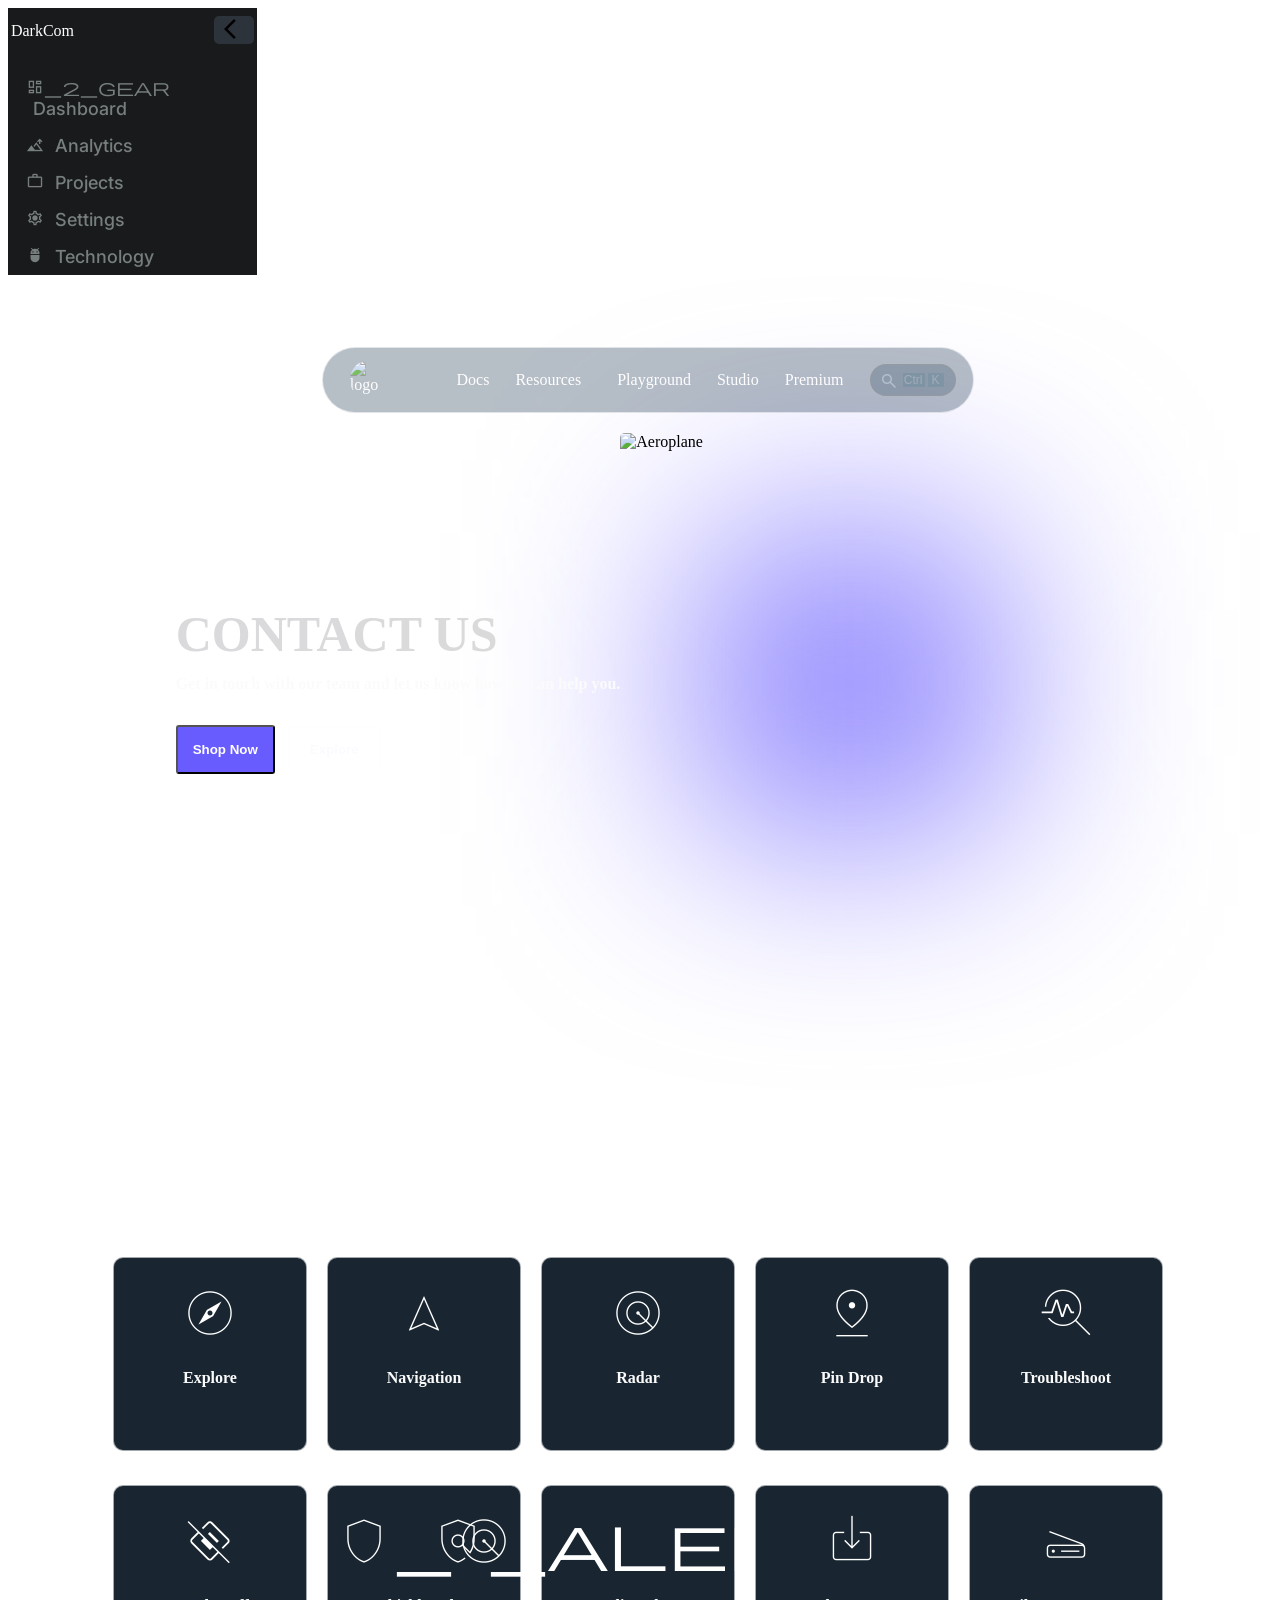
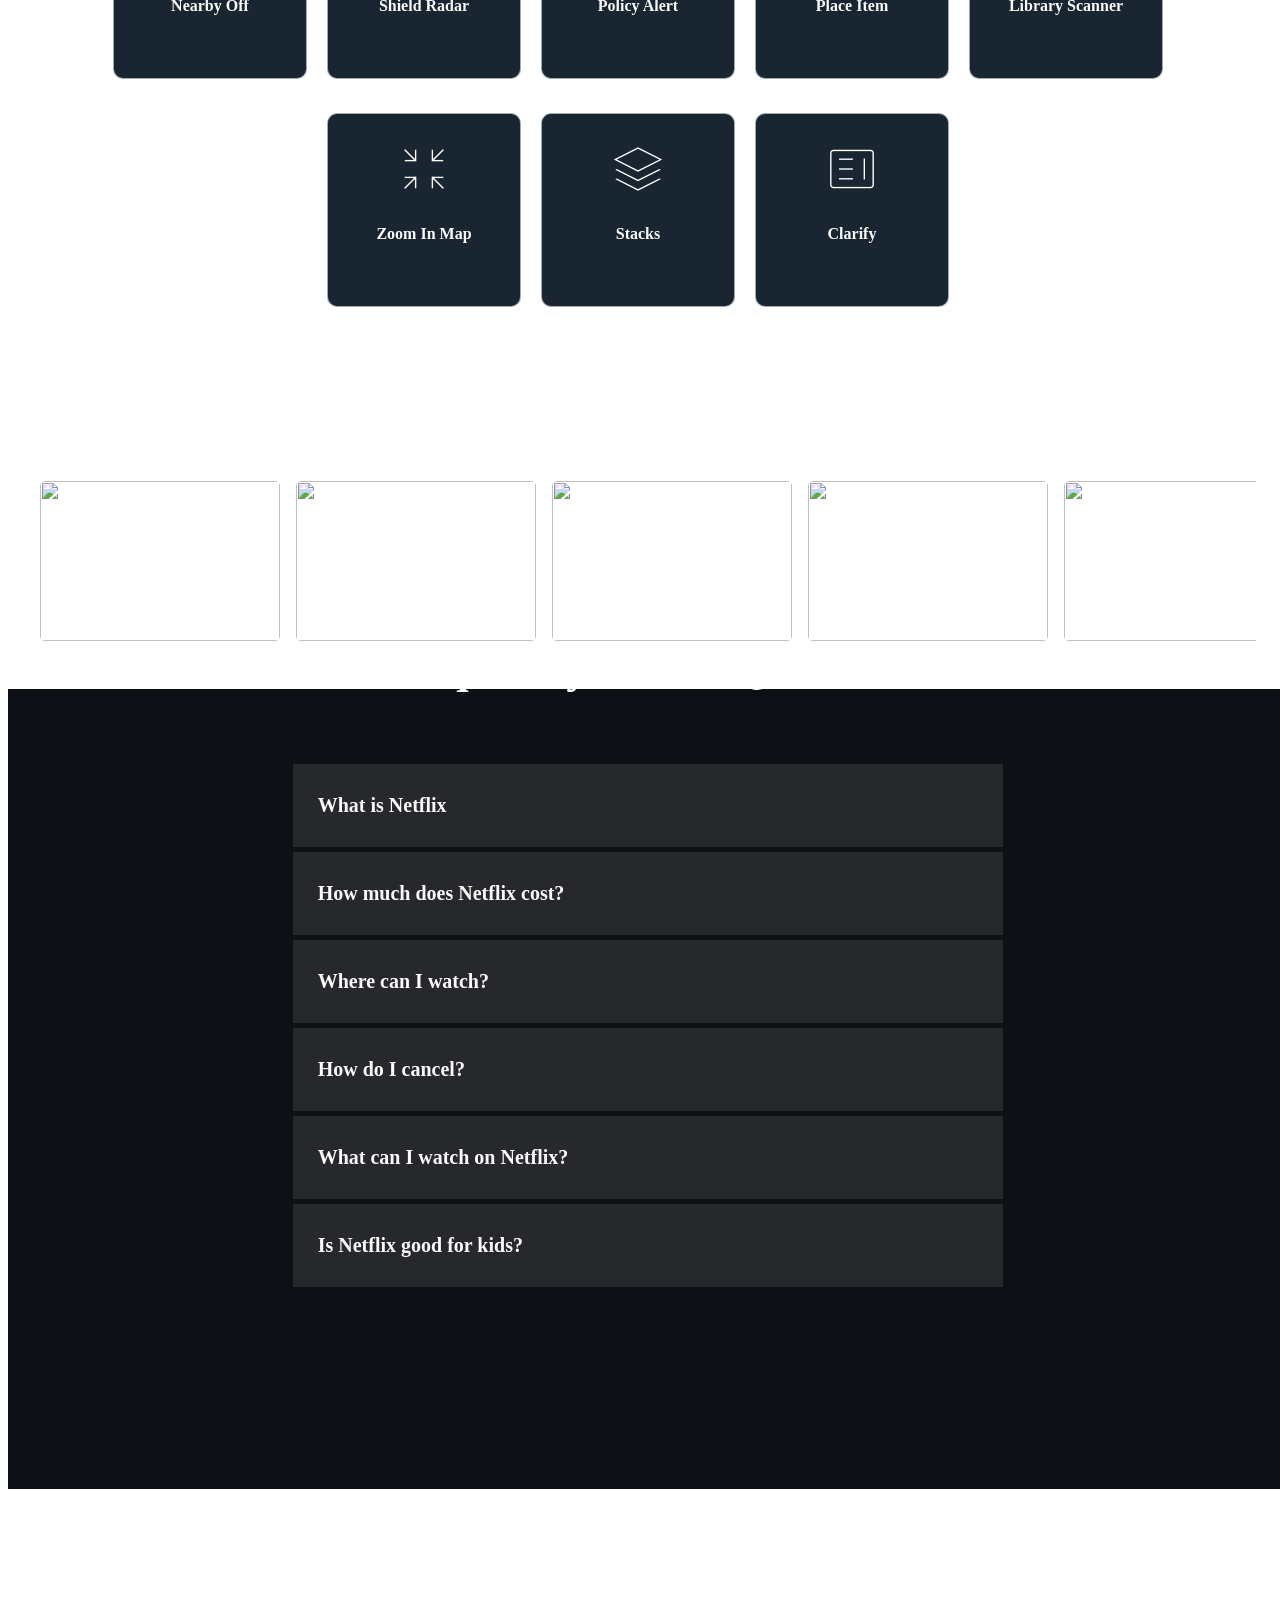
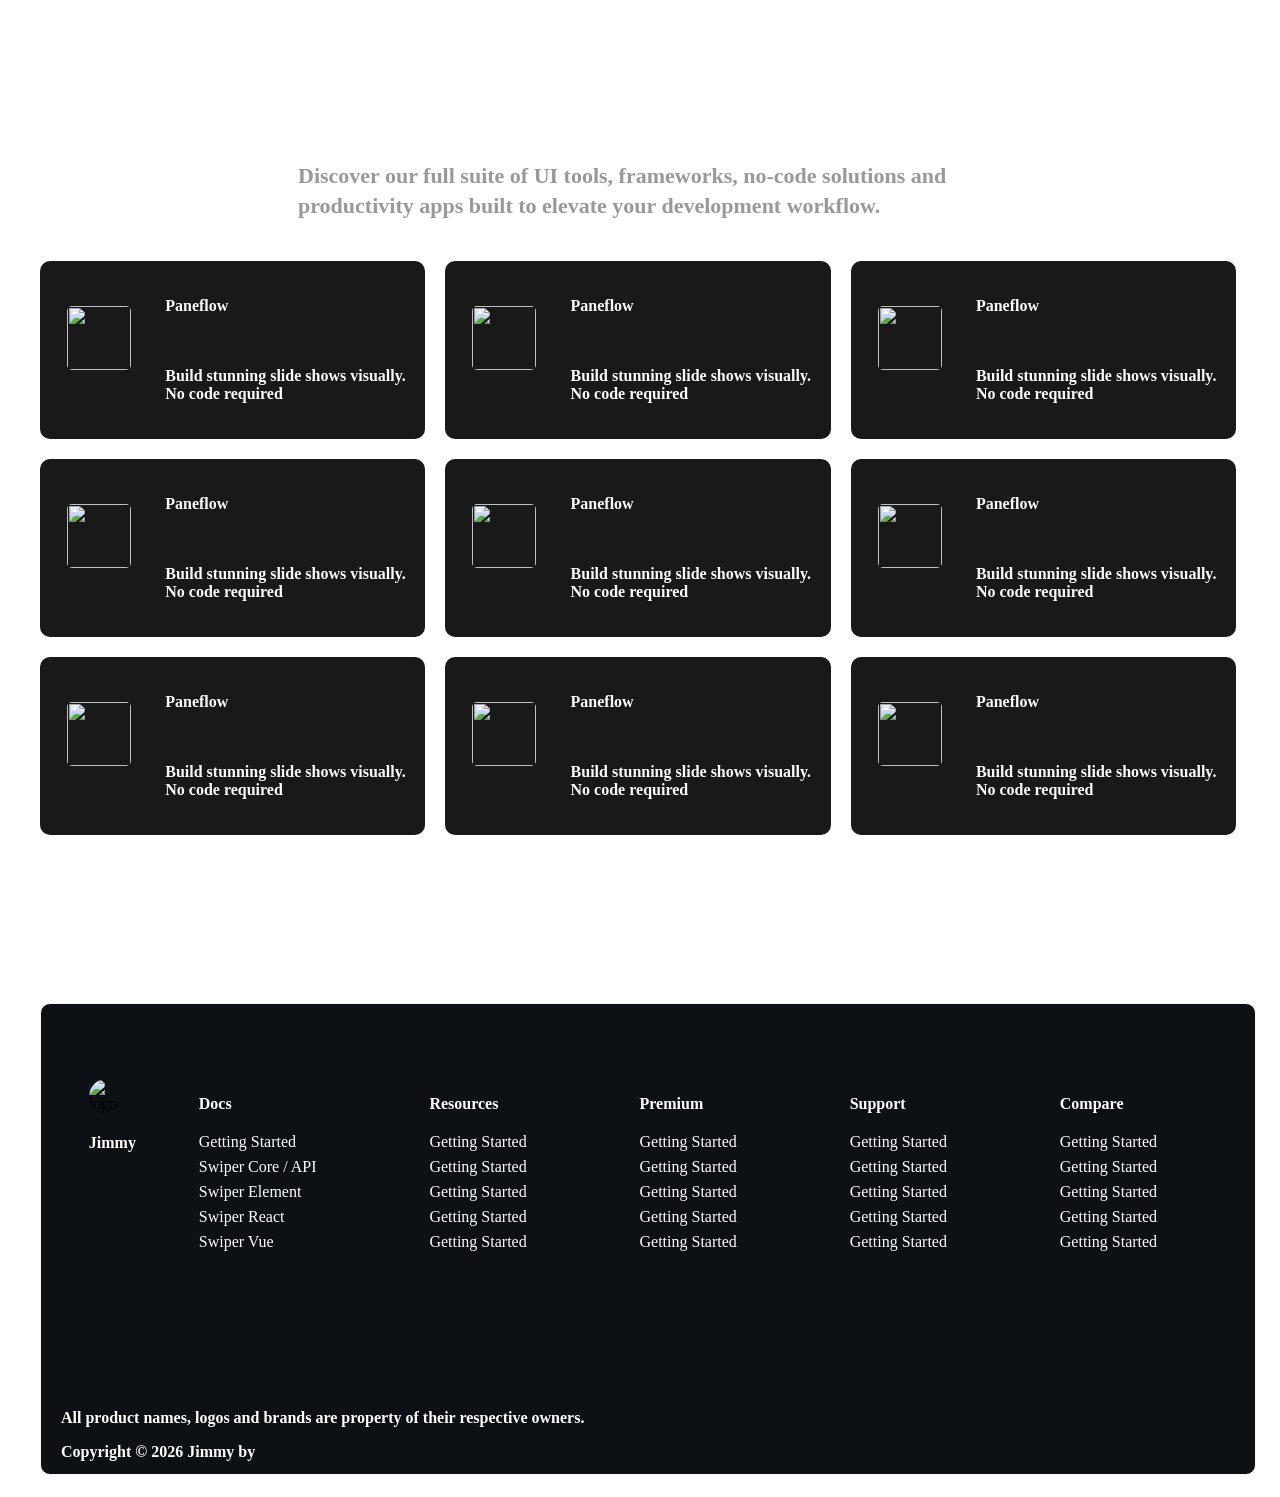
==== Pages/contact.html @ 042f2ee0 "Update contact.html" ====
<!doctype html>
<html lang="en">
  <head>
    <meta charset="UTF-8" />
    <meta name="viewport" content="width=device-width, initial-scale=1.0" />
  <title>SWIPER CONTACT PRACTICE</title>
  <link rel="stylesheet" href="../Assets/CSS/reset.css">
  <link rel="stylesheet" href="../Assets/CSS/style.css">
  <link rel="stylesheet" href="../Assets/CSS/variables.css">
  <link rel="stylesheet" href="css/swiper-bundle.min.css">
  <script src="../Assets/JS/main.js" defer></script>

<link rel="preconnect" href="https://fonts.googleapis.com">
<link rel="preconnect" href="https://fonts.gstatic.com" crossorigin>
<link href="https://fonts.googleapis.com/css2?family=Inter:ital,opsz,wght@0,14..32,100..900;1,14..32,100..900&family=Poppins:ital,wght@0,100;0,200;0,300;0,400;0,500;0,600;0,700;0,800;0,900;1,100;1,200;1,300;1,400;1,500;1,600;1,700;1,800;1,900&family=Raleway:ital,wght@0,100..900;1,100..900&family=Roboto:ital,wght@0,100..900;1,100..900&display=swap" rel="stylesheet">

<link href="https://fonts.googleapis.com/css2?family=Material+Icons"
      rel="stylesheet">
      <link href="https://fonts.googleapis.com/css2?family=Material+Symbols+Outlined"
      rel="stylesheet">

  </head>
  <body>
<div class="app">

<aside class="sidebar">

  <header>
<span class="logo">DarkCom</span>

<button class="navy">
<span class="material-symbols-outlined">
arrow_back_ios
</span>

</button>

  </header>


<ul class="sidelinks">


<li data-panel="dashboard" class="sidelink"><a href="#">
  <span title="Dashboard" id="icony" class="material-symbols-outlined">
dashboard_2_gear
</span>
<span class="label">Dashboard</span>

</a></li>
<li data-panel="analytics" class="sidelink"><a href="#">
<span title="Analytics"  id="icony" class="material-symbols-outlined">
altitude
</span>
<span class="label">Analytics</span>

</a></li>
<li data-panel="projects" class="sidelink"><a href="#">
 <span title="Projects"  id="icony" class="material-symbols-outlined">
work
</span>
<span class="label">Projects</span>

</a></li>
<li data-panel="settings" class="sidelink"><a href="#">
<span title="Settings"  id="icony" class="material-symbols-outlined">
settings
</span>
<span class="label">Settings</span>

</a></li>
<li data-panel="technology" class="sidelink"><a href="#">
 <span title="Technology"  id="icony" class="material-symbols-outlined">
adb
</span>
<span class="label">Technology</span>

</a></li>


</ul>


<aside class="sidebar2">

        <div id="sidebar-content">

        </div>

    </aside>


</aside>



<div class="nav-conty">

<!--Nav Menu-->

<nav class="navbar">

<div class="logo" title="home">
  <a href="#"> <img class="logos" src="../Assets/Images/channel1.webp" alt="logo"></a>
 
</div>

<div hidden class="ham">
<span class="fes"></span>
<span class="sec"></span>
<span class="ted"></span>

</div>


<ul class="navlinks">
<li class="navlink active" title="Docs"><a href="../index.html">Docs</a></li>
<span class="conty">
  
</span>
<li class="navlink con" title="Resources"><a href="../Pages/about.html">Resources
<span class="g-icon"><ion-icon name="chevron-down-outline"></ion-icon></span>

</a></li>
<li class="navlink" title="Playground"><a href="../Pages/contact.html">Playground</a></li>
<li class="navlink" title="Studio"><a href="../Pages/services.html">Studio</a></li>
<li class="navlink jack"title="Premium"><a href="../Pages/about.html">Premium</a>
<ul class="droplinks">
  <li class="droplink" title="Capcom">
    <img class="dropimg" src="../Assets/Icons/uiinitiative.svg" alt="Capcom" title="Capcom">
    Capcom
  </li>
  <li class="droplink" title="Darkcom" >
     <img class="dropimg" src="../Assets/Icons/konsta.svg" alt="Darkcom" title="Darkcom">
    Darkcom</li>
  <li class="droplink" title="Se-game" >
     <img class="dropimg" src="../Assets/Icons/paneflow.svg" alt="Se-game" title="Se-game">
    Se-game</li>
</ul>

</li>

</ul>


<button title="Search" class="search-btn">
  <span id="search-icon" class="material-symbols-outlined">
search
</span>
<span class="keys">
<span class="ctrl">Ctrl</span>
<span class="k">K</span>
</span>

</button>
</nav>

<div class="s-head">
  <span class="material-symbols-outlined">
search
</span>
  <span class="material-symbols-outlined">
missing_controller
</span>
<input class="search-input" type="search" placeholder="Search Docs..."> 


</div>




<!--Hero Section-->
<section class="hero">
<header>

<div class="left">
<h1 class="tag-line1">CONTACT US</h1>
<p class="tag-line2">Get in touch with our team and let us know how we can help you.</p>

<div class="btns">
  <button class="btn">Shop Now</button>
  <button class="btn outlined">Explore</button>
</div>

</div>

<div class="right">
  <img src="../Assets/Images/img/Plane1-removebg-preview.png" alt="Aeroplane" title="Aeroplane" class="autoRotat">
  <div class="bg-color"></div>
</div>
</header>
<div class="time"></div>
</section>






  


<div class="kards2">

<h2 class="kardp">
Powered With Top Notch Features
</h2>

  <div class="box-wrap1a">

    <div class="boxx">
      <div class="box-tag">
  
 
    
 <div class="xboxwrap">
          <div class="iconwrap">
            <span id="iconme" class="material-symbols-outlined">
explore
</span>
          <p>Explore</p>
          </div>

      </div>
        </div>
      </div>



    <div class="boxx">
      <div class="box-tag">
          
 <div class="xboxwrap">
          <div class="iconwrap">
          <span id="iconme" class="material-symbols-outlined">
navigation
</span>
          <p>Navigation</p>
          </div>

      </div>
        </div>
      </div>
    <div class="boxx">
      <div class="box-tag">
           
  <div class="xboxwrap">
          <div class="iconwrap">
            <span id="iconme" class="material-symbols-outlined">
radar
</span>
          <p>Radar</p>
          </div>

      </div>
        </div>
      </div>



<div class="boxx"> <div class="box-tag">
             
  <div class="xboxwrap">
          <div class="iconwrap">
           <span id="iconme" class="material-symbols-outlined">
pin_drop
</span>
          <p>Pin Drop</p>
          </div>

      </div>
        </div></div>




<div class="boxx">

 <div class="box-tag">
            
 <div class="xboxwrap">
          <div class="iconwrap">
            <span id="iconme" class="material-symbols-outlined">
troubleshoot
</span>
          <p>Troubleshoot</p>
          </div>

      </div>
        </div>

</div>




    </div>

  <div class="box-wrap2a">

<div class="boxx">
 <div class="box-tag">
            
  <div class="xboxwrap">
          <div class="iconwrap">
            <span id="iconme" class="material-symbols-outlined">
nearby_off
</span>
          <p>Nearby Off</p>
          </div>

      </div>
        </div>

</div>
<div class="boxx">
 <div class="box-tag">
          
  <div class="xboxwrap">
          <div class="iconwrap">
           <span id="iconme" class="material-symbols-outlined">
shield_radar
</span>
          <p>Shield Radar</p>
          </div>

      </div>
        </div>

</div>
<div class="boxx">
 <div class="box-tag">
         
  <div class="xboxwrap">
          <div class="iconwrap">
            <span id="iconme" class="material-symbols-outlined">
policy_alert
</span>
          <p>Policy Alert</p>
          </div>

      </div>
        </div>

</div>



<div class="boxx">
 <div class="box-tag">
            
  <div class="xboxwrap">
          <div class="iconwrap">
         <span id="iconme" class="material-symbols-outlined">
place_item
</span>
          <p>Place Item</p>
          </div>

      </div>
        </div>

</div>




<div class="boxx">

 <div class="box-tag">
             
 <div class="xboxwrap">
          <div class="iconwrap">
           <span  id="iconme" class="material-symbols-outlined">
scanner
</span>
          <p>Library Scanner</p>
          </div>

      </div>
        </div>

</div>
  </div>

  <div class="box-wrap3a">

<div class="boxx">
 <div class="box-tag">
            
  <div class="xboxwrap">
          <div class="iconwrap">
           <span  id="iconme" class="material-symbols-outlined">
zoom_in_map
</span>
          <p>Zoom In Map</p>
          </div>

      </div>
        </div>

</div>

<div class="boxx">

 <div class="box-tag">
           
  <div class="xboxwrap">
          <div class="iconwrap">
          <span id="iconme" class="material-symbols-outlined">
stacks
</span>
          <p>Stacks</p>
          </div>

      </div>
        </div>

</div>



<div class="boxx">

 <div class="box-tag">
           
  <div class="xboxwrap">
          <div class="iconwrap">
           <span id="iconme" class="material-symbols-outlined">
clarify
</span>
          <p>Clarify</p>
          </div>

      </div>
        </div>


</div>
  </div>



  </div>



<!-- Carousel cards -->

<section class="ccc">
<div class="carousel-cards">

<div class="card"><img class="card-img" style=" border-radius: 5px;" src="../Assets/Images/img/WhatsApp Image 2025-05-24 at 10.26.03(1).jpeg" alt=""></div>
<div class="card"><img class="card-img" src="../Assets/Images/img/WhatsApp Image 2025-05-24 at 10.26.03(3).jpeg" alt=""></div>
<div class="card"><img class="card-img" src="../Assets/Images/img/WhatsApp Image 2025-05-24 at 10.26.03(4).jpeg" alt=""></div>
<div class="card"><img class="card-img" src="../Assets/Images/img/WhatsApp Image 2025-05-24 at 10.26.03.jpeg" alt=""></div>
<div class="card"><img class="card-img" src="../Assets/Images/img/WhatsApp Image 2025-05-24 at 10.27.23.jpeg" alt=""></div>
<div class="card"><img class="card-img" src="../Assets/Images/img/WhatsApp Image 2025-05-29 at 05.22.49_b879dd08.jpg" alt=""></div>
<div class="card"><img class="card-img" src="../Assets/Images/img/WhatsApp Image 2025-05-29 at 05.22.52_9913e143.jpg" alt=""></div>
<div class="card"><img class="card-img" src="../Assets/Images/img/WhatsApp Image 2025-05-29 at 05.22.50_098abbe1.jpg" alt=""></div>
<div class="card"><img class="card-img" src="../Assets/Images/img/WhatsApp Image 2025-05-29 at 05.22.51_66e9c7bd.jpg" alt=""></div>
<div class="card"><img class="card-img" src="../Assets/Images/img/WhatsApp Image 2025-05-24 at 10.27.23.jpeg" alt=""></div>
<div class="card"><img class="card-img" class="card-img" src="../Assets/Images/img/WhatsApp Image 2025-05-29 at 05.22.51_66e9c7bd.jpg" alt=""></div>
<div class="card"><img class="card-img" src="../Assets/Images/img/WhatsApp Image 2025-05-24 at 10.26.03(3).jpeg" alt=""></div>
<div class="card"><img class="card-img" src="../Assets/Images/img/WhatsApp Image 2025-05-24 at 10.27.23.jpeg" alt=""></div>
<!-- Duplicate the items -->
<div class="card"><img class="card-img" style=" border-radius: 5px;" src="../Assets/Images/img/WhatsApp Image 2025-05-24 at 10.26.03(1).jpeg" alt=""></div>
<div class="card"><img class="card-img" src="../Assets/Images/img/WhatsApp Image 2025-05-24 at 10.26.03(3).jpeg" alt=""></div>
<div class="card"><img class="card-img" src="../Assets/Images/img/WhatsApp Image 2025-05-24 at 10.26.03(4).jpeg" alt=""></div>
<div class="card"><img class="card-img" src="../Assets/Images/img/WhatsApp Image 2025-05-24 at 10.26.03.jpeg" alt=""></div>
<div class="card"><img class="card-img" src="../Assets/Images/img/WhatsApp Image 2025-05-24 at 10.27.23.jpeg" alt=""></div>
<div class="card"><img class="card-img" src="../Assets/Images/img/WhatsApp Image 2025-05-29 at 05.22.49_b879dd08.jpg" alt=""></div>
<div class="card"><img class="card-img" src="../Assets/Images/img/WhatsApp Image 2025-05-29 at 05.22.52_9913e143.jpg" alt=""></div>
<div class="card"><img class="card-img" src="../Assets/Images/img/WhatsApp Image 2025-05-29 at 05.22.50_098abbe1.jpg" alt=""></div>
<div class="card"><img class="card-img" src="../Assets/Images/img/WhatsApp Image 2025-05-29 at 05.22.51_66e9c7bd.jpg" alt=""></div>
<div class="card"><img class="card-img" src="../Assets/Images/img/WhatsApp Image 2025-05-24 at 10.27.23.jpeg" alt=""></div>
<div class="card"><img class="card-img" class="card-img" src="../Assets/Images/img/WhatsApp Image 2025-05-29 at 05.22.51_66e9c7bd.jpg" alt=""></div>
<div class="card"><img class="card-img" src="../Assets/Images/img/WhatsApp Image 2025-05-24 at 10.26.03(3).jpeg" alt=""></div>
<div class="card"><img class="card-img" src="../Assets/Images/img/WhatsApp Image 2025-05-24 at 10.27.23.jpeg" alt=""></div>


</div>


</section>




<!-- FAQs --> 

<section class="faq-conty">

  <h3 class="heady">Frequently Asked Questions</h3>

<div class="faq-list">

  <div class="faq">

    <div class="ques">
      <p>What is Netflix</p>
      <span class="faqy"><ion-icon name="add-outline"></ion-icon></span>
    </div>

    <div class="ans">
      <p>Lorem ipsum dolor sit amet consectetur adipisicing elit. Recusandae, aliquid?</p>
    </div>

</div>


  <div class="faq">

    <div class="ques">
      <p>How much does Netflix cost?</p>
      <span class="faqy"><ion-icon name="add-outline"></ion-icon></span>
    </div>

    <div class="ans">
      <p>Lorem ipsum dolor sit amet consectetur adipisicing elit. Recusandae, aliquid?</p>
    </div>
</div>


  <div class="faq">

    <div class="ques">
      <p>Where can I watch?</p>
      <span class="faqy"><ion-icon name="add-outline"></ion-icon></span>
    </div>

    <div class="ans">
      <p>Lorem ipsum dolor sit amet consectetur adipisicing elit. Recusandae, aliquid?</p>
    </div>
</div>


  <div class="faq">

    <div class="ques">
      <p>How do I cancel?</p>
      <span class="faqy"><ion-icon name="add-outline"></ion-icon></span>
    </div>

    <div class="ans">
      <p>Lorem ipsum dolor sit amet consectetur adipisicing elit. Recusandae, aliquid?</p>
    </div>
</div>


  <div class="faq">

    <div class="ques">
      <p>What can I watch on Netflix?</p>
      <span class="faqy"><ion-icon name="add-outline"></ion-icon></span>
    </div>

    <div class="ans">
      <p>Lorem ipsum dolor sit amet consectetur adipisicing elit. Recusandae, aliquid?</p>
    </div>
</div>


  <div class="faq">

    <div class="ques">
      <p>Is Netflix good for kids?</p>
      <span class="faqy"><ion-icon name="add-outline"></ion-icon></span>
    </div>

    <div class="ans">
      <p>Lorem ipsum dolor sit amet consectetur adipisicing elit. Recusandae, aliquid?</p>
    </div>
</div>


</div>


</section>



<!-- Cards -->



<div class="kards">


<div class="topwrap">
  <h2 class="tophead">The Tools Powering Modern Front-End Development</h2>
</div>
<div class="lowrap"><p class="lowhead">Discover our full suite of UI tools, frameworks, no-code solutions and productivity apps built to elevate your development workflow.</p></div>


  <div class="box-wrap1">


    <div class="box">
      <div class="box-tag">
        <img class="pic-log" src="../Assets/Icons/paneflow.svg" alt="">     
 <div class="log-tag">
          <div class="tagwrap">
            <p>Paneflow</p>
          <p>Build stunning slide shows visually. No code required</p>
          </div>

      </div>
        </div>
      </div>



<div class="box"> <div class="box-tag">
        <img class="pic-log" src="../Assets/Icons/swiper-studio-logo.svg" alt="">     
 <div class="log-tag">
          <div class="tagwrap">
            <p>Paneflow</p>
          <p>Build stunning slide shows visually. No code required</p>
          </div>

      </div>
        </div></div>




<div class="box">

 <div class="box-tag">
        <img class="pic-log" src="../Assets/Icons/uiinitiative.svg" alt="">     
 <div class="log-tag">
          <div class="tagwrap">
            <p>Paneflow</p>
          <p>Build stunning slide shows visually. No code required</p>
          </div>

      </div>
        </div>

</div>

    </div>

  <div class="box-wrap2">

<div class="box">
 <div class="box-tag">
        <img class="pic-log" src="../Assets/Icons/t0ggles.svg" alt="">     
 <div class="log-tag">
          <div class="tagwrap">
            <p>Paneflow</p>
          <p>Build stunning slide shows visually. No code required</p>
          </div>

      </div>
        </div>

</div>



<div class="box">
 <div class="box-tag">
        <img class="pic-log" src="../Assets/Icons/startpagehq.svg" alt="">     
 <div class="log-tag">
          <div class="tagwrap">
            <p>Paneflow</p>
          <p>Build stunning slide shows visually. No code required</p>
          </div>

      </div>
        </div>

</div>




<div class="box">

 <div class="box-tag">
        <img class="pic-log" src="../Assets/Icons/cladd.svg" alt="">     
 <div class="log-tag">
          <div class="tagwrap">
            <p>Paneflow</p>
          <p>Build stunning slide shows visually. No code required</p>
          </div>

      </div>
        </div>

</div>
  </div>

  <div class="box-wrap3">

<div class="box">
 <div class="box-tag">
        <img class="pic-log" src="../Assets/Icons/framework7.svg" alt="">     
 <div class="log-tag">
          <div class="tagwrap">
            <p>Paneflow</p>
          <p>Build stunning slide shows visually. No code required</p>
          </div>

      </div>
        </div>

</div>

<div class="box">

 <div class="box-tag">
        <img class="pic-log" src="../Assets/Icons/konsta.svg" alt="">     
 <div class="log-tag">
          <div class="tagwrap">
            <p>Paneflow</p>
          <p>Build stunning slide shows visually. No code required</p>
          </div>

      </div>
        </div>

</div>



<div class="box">

 <div class="box-tag">
        <img class="pic-log" src="../Assets/Icons/paneflow.svg" alt="">     
 <div class="log-tag">
          <div class="tagwrap">
            <p>Paneflow</p>
          <p>Build stunning slide shows visually. No code required</p>
          </div>

      </div>
        </div>


</div>
  </div>



  </div>




<!-- Footer -->

<footer>
<div class="footer-wrap">
  <div class="footer-links">
<div class="logo-wrap">
   
  <img class="footer-logo" src="../Assets/Images/channel1.webp" alt="logo" title="logo">
 <p class="logo-name">Jimmy</p>
</div>


<div class="docs">
  <p class="topic">Docs</p>
<span class="subs"><a href="#">Getting Started</a></span>
<span class="subs"><a href="#">Swiper Core / API</a></span>
<span class="subs"><a href="#">Swiper Element</a></span>
<span class="subs"><a href="#">Swiper React</a></span>
<span class="subs"><a href="#">Swiper Vue</a></span>

</div>
<div class="docs">
    <p class="topic">Resources</p>
<span class="subs"><a href="#">Getting Started</a></span>
<span class="subs"><a href="#">Getting Started</a></span>
<span class="subs"><a href="#">Getting Started</a></span>
<span class="subs"><a href="#">Getting Started</a></span>
<span class="subs"><a href="#">Getting Started</a></span>

</div>




<div class="docs">
    <p class="topic">Premium</p>
<span class="subs"><a href="#">Getting Started</a></span>
<span class="subs"><a href="#">Getting Started</a></span>
<span class="subs"><a href="#">Getting Started</a></span>
<span class="subs"><a href="#">Getting Started</a></span>
<span class="subs"><a href="#">Getting Started</a></span>

</div>
<div class="docs">
    <p class="topic">Support</p>
<span class="subs"><a href="#">Getting Started</a></span>
<span class="subs"><a href="#">Getting Started</a></span>
<span class="subs"><a href="#">Getting Started</a></span>
<span class="subs"><a href="#">Getting Started</a></span>
<span class="subs"><a href="#">Getting Started</a></span>

</div>
<div class="docs">
    <p class="topic">Compare</p>
<span class="subs"><a href="#">Getting Started</a></span>
<span class="subs"><a href="#">Getting Started</a></span>
<span class="subs"><a href="#">Getting Started</a></span>
<span class="subs"><a href="#">Getting Started</a></span>
<span class="subs"><a href="#">Getting Started</a></span>

</div>




</div>

<span class="copyright">

  <p class="copy-subs">All product names, logos and brands are property of their respective owners.</p>

  <p class="copy-subs">Copyright © 2026 Jimmy by </p>
  
</span>


</div>


</footer>




</div>







</div>



</div>





    <script src="js/swiper-bundle.min.js" ></script>
    <script
      type="module"
      src="https://unpkg.com/ionicons@8.0.13/dist/ionicons/ionicons.esm.js"
    ></script>
    <script
      nomodule
      src="https://unpkg.com/ionicons@8.0.13/dist/ionicons/ionicons.js"
    ></script>
  </body>
</html>
---- Assets/CSS/style.css ----
header {
  display: flex;
  justify-content: space-around;
  padding-bottom: 10px;
  transition: all 0.3s ease;
}

.sidebar {
  width: 250px;
  background-color: #191a1b;
  border-right: 1px solid #fff;
  height: 100%;
  position: sticky;
  top: 0;
  box-sizing: border-box;
  box-shadow: inset;
  transition: width 0.2s ease;
  z-index: 999;
}

/* drag-to-open */

.sidebar.collapsed {
  width: 55px;
}

.sidebar.collapsed .sidelink .label {
  display: none;
  /* opacity: 0; */
  pointer-events: none;
}

.sidelink .label {
  transition: 0.2s ease;
}

.logo {
  color: white;
  margin-left: 0px;
  margin-top: 10px;
}

.sidebar.collapsed .logo {
  opacity: 0;
}

.navy {
  margin-top: 8px;
  background-color: #363e46b6;
  border: none;
  padding-left: 10px;
  transition: transform 0.2s ease;
  border-radius: 5px;
  margin-left: 140px;
  font-size: 10px;
}
.navy:hover {
  color: white;
}

.sidebar.collapsed .navy {
  transform: rotate(180deg);
  margin-left: -70px;
}

.contyyy .main-content {
  flex: 1;
  padding: 20px;
}

.contyyy {
  display: flex;
}

.sidelinks {
  display: flex;
  flex-direction: column;
  align-items: flex-start;
  justify-content: flex-start;
  list-style: none;
  padding: px px;
  padding-left: 10px;
  transition: all 0.3s ease;
}

.sidebar.collapsed .sidelinks {
  margin-left: -5px;
}
.label {
  margin-top: 20px;
  margin-left: 7px;
}

.sidelink span {
  vertical-align: top;
  font-size: 18px;
}

.sidelink {
  display: flex;
  align-items: center;
  justify-content: space-around;
}

.sidelink a {
  padding: 8px 8px;
  padding-right: 70px;
  list-style: none;
  text-decoration: none;
  color: #d5e2e27f;
  font-weight: 500;
  font-family: inter;
  transition: all 0.3s;
}

.sidebar.collapsed .sidelink a {
  padding: 10px;
}

.sidelink:hover a {
  background-color: #050606;
  border-radius: 5px;
  color: white;
  margin-left: 3px;
}

/* Navbar */

.nav-conty {
  margin-top: 72px;
  display: flex;
  flex-direction: column;
  align-items: center;
  align-self: center;
  width: 100vw;
}

.logos {
  height: 40px;
  width: 40px;
  border-radius: 50%;
  margin-left: 20px;
  margin-top: -10px;
}

.navbar {
  background-color: #19344e66;
  display: flex;
  align-items: center;
  justify-content: space-around;
  height: 64px;
  max-width: 650px;
  border: 1px solid #ffffff9a;
  opacity: 80%;
  z-index: 999;
  width: 100%;
  border-radius: 50px;
  margin-bottom: 0px;
  position: sticky;
  top: 15px;
}

.navlinks {
  display: flex;
  justify-content: center;
  align-items: center;
  padding: px px;
  margin: px px;
  position: relative;
  white-space: nowrap;
  transition: 0.3s ease;
}

.con:hover .g-icon {
  transform: translateY(-2px) rotate(-180deg);
}

.g-icon {
  margin-left: 10px;
}

.con a {
  display: flex;
}

.navlink {
  list-style: none;
  margin-left: px;
  padding: 12px 12px;
  border: 1px solid transparent;
}
a {
  text-decoration: none;
  color: rgb(255, 254, 254);
}

.navlink:hover a {
  color: #5aaaf9;
}

.droplinks {
  margin-top: 5px;
  background-color: var(--color-bg-primary);
  position: absolute;
  border-radius: 8px;
  display: none;
  padding: px px;
  margin-left: -45px;
  transition: all 0.3s ease;
}

.droplink {
  list-style: none;
  margin-bottom: 0px;
  margin-right: 0px;
  padding: 15px 15px;
  cursor: pointer;
  padding-right: 50px;
  padding-left: 30px;
  display: flex;
  align-items: center;
  justify-content: space-between;
}

.dropimg {
  height: 20px;
  width: 20px;
  margin-right: 10px;
}
.droplink {
  color: rgb(252, 248, 248);
}

.droplink:hover {
  background-color: #11121a;
  border-radius: 8px;
  color: #4885c4;
}

.jack:hover .droplinks {
  display: block;
}

/* Search Bar */

.search-btn {
  display: flex;
  height: 32px;
  width: 86px;
  border-radius: 20px;
  align-items: center;
  justify-content: center;
  background-color: #223a5358;
  border: 1px solid #8080809e;
  margin-right: 10px;
  cursor: pointer;
}

.search-btn:hover {
  border: 1px solid #fff;
}

.search-input {
  height: 35px;
  width: 480px;
  border: 2px solid #3d62f7;
  border-radius: 5px;
}

.s-head {
  height: 50px;
  width: 560px;
  background-color: #fffffffc;
  border-radius: 10px;
  margin-top: 70px;
  display: none;
   position: absolute;
}

.s-head.active {
  display: flex;
  align-items: center;
  justify-content: center;
  
}

input::placeholder {
  padding-left: 200px;
}

.keys {
  display: flex;
  justify-content: center;
  align-items: center;
}

.ctrl {
  background-color: #55778ca8;
  margin-right: 3px;
  padding-left: 1px;
  padding-right: 3px;
  color: #8d9aaa;
  font-size: 12px;
}

.k {
  background-color: #55778c98;
  margin-right: 3px;
  padding-left: 3px;
  padding-right: 5px;
  color: #8d9aaa;
  font-size: 12px;
}

#search-icon {
  height: 16px;
  width: 16px;
  vertical-align: top;
  margin-top: -3px;
  margin-right: 8px;
  font-size: 20px;
  color: #9eb3bf;
}

.ham {
  display: none;
}

.fes,
.sec,
.ted {
  position: relative;
  height: 3px;
  width: 25px;
  display: block;
  background-color: #eeecee;
  margin-bottom: 5px;
  transition: 0.2s ease-in-out;
}

.fes {
  transform: rotate(0deg);
}

.ted {
  transform: rotate(0deg);
}

.ham.active .fes {
  transform: translateY(8px) rotate(45deg);
}
.ham.active .ted {
  bottom: -8px;
  transform: translateY(-8px) rotate(-45deg);
}
.ham.active .sec {
  display: none;
}

/*  hero Section*/

/* .time{ 
  padding-left: 0;
margin-left: 0;
width: 100vw;
height: 5px;
background-color: rgb(193, 28, 28);
position: absolute;
z-index: 100;
bottom: 0;
top: 0;
margin-bottom: 0px;
animation: progress 2s linear 1 forwards;
}
*/

.left {
  width: min(50%, 95%);
  animation: appear1 2s linear;
}

.hero {
  max-width: 1600px;
  margin-inline: auto;
  height: 600px;
  padding: 0 32px;
  margin-top: 20px;
  padding-bottom: 100px;
  animation: appearxx linear;
  animation-timeline: view();
  animation-range: entry 0;
}

.bg-color {
  background-color: #695cfed0;
  filter: blur(110px);
  height: 300px;
  width: 300px;
  position: absolute;
  top: 0;
  margin-left: 80px;
  margin-top: 100px;
  z-index: -999;
}

img {
  width: 100%;
  display: flex;
  object-fit: fill;
  height: 160px;
  border-radius: 5px;
}

.right img {
  height: 500px;
  width: 500px;
  /*
  animation: appear2 2s linear;
  animation-range: entry 0 cover;
*/
}

.autoRotate {
  animation: autoRotateAnimation;
  animation-timeline: view();
}

header {
  display: flex;
  align-items: center;
  justify-content: center;
  position: relative;
}

.hero header .left {
  margin-left: 0;
  margin-right: 0;
}
h1 {
  font-size: 50px;
  line-height: 100%;
  font-weight: 800;
  letter-spacing: -1;
  margin: 16px 0;
  background: linear-gradient(90deg, #dadadd 25%, #dadadb 50%);
  background-clip: text;
  color: transparent;
}

p {
  font-weight: 550;
  color: rgb(251, 251, 251);
}

.btns {
  margin-top: 24px;
  margin-top: 32px;
}

.btn {
  background-color: #695cfe;
  padding: 15px 15px;
  margin-right: 10px;
  border-radius: 3px;
  color: white;
  font-weight: 700;
}

.btn:hover {
  background-color: #fffffffb;
  color: #000000;
}

.btn.outlined {
  padding-right: 20px;
  padding-left: 20px;
  background-color: transparent;
  color: #fbfbff;
  border: 1px solid #fffeff89;
}

.btn.outlined:hover {
  border: 1px solid #fffdfd;
}

/* Cards2 */

.kards2 {
  width: 1216px;
  height: 900px;
  display: inline;
  animation: appearxx linear;
  animation-timeline: view();
  animation-range: entry 0;

  
}






.box-wrap1a {
  display: flex;
  justify-content: center;
  align-items: center;
  width: 1216px;
  height: 178px;
  margin-bottom: 50px;
}

.box-wrap2a {
  display: flex;
  justify-content: center;
  align-items: center;
  width: 1216px;
  height: 178px;
  margin-bottom: 50px;
}

.box-wrap3a {
  display: flex;
  justify-content: center;
  align-items: center;
  width: 1216px;
  height: 178px;
}

.boxx {
  height: 192px;
  width: 192px;
  margin-right: 20px;
  margin-bottom: 20px;
  border-radius: 10px;
  background-color: #192631;
  border: 1px solid #ffffff9a;
  display: flex;
  justify-content: center;
  cursor: pointer;

}

.boxx:hover {
  background-color: #1926315f;
  transition: all 0.3s ease;
}

.pic-log {
  height: 64px;
  width: 64px;
  margin-top: 10px;
}

.kardp {
  color: #ffffff;
  font-weight: 900;
  font-size: 45px;
  text-align: center;
  margin-top: 10px;
  margin-bottom: 80px;
}

.xboxwrap {
  height: 150px;
  width: 128px;
  background-colo: #7f7e7e;
  display: flex;
  justify-content: center;
  align-items: center;
  margin-left: -15px;
}

.iconwrap {
  height: px;
  width: px;
  gap: 10px;
  background-colo: #acdbf3;
  display: flex;
  flex-direction: column;
  justify-content: center;
  align-items: center;
  margin-top: -50px;
}

#iconme {
  font-size: 60px;
  color: #ffffff;
  font-weight: 100;
}

/* carousel */

.carousel-cards {
  width: 1216px;
  overflow-x: auto;
  margin: 3em auto;
  display: flex;
  gap: 1em;
  scroll-behavior: smooth;
  margin-left: 0px;
  anchor-name: --carousels;
  scroll-snap-type: x mandatory;
  scroll-marker-group: after;
 

  
}

.carousel-cards::scroll-marker-group {
  display: flex;
  justify-content: center;
  gap: 2px;
  
  
}

.card::scroll-marker {
  content: "";
  height: 10px;
  width: 10px;
  background-color: #484848;
  border-radius: 50%;
  margin-top: -30px;

  
  
}

.card::scroll-marker:target-current {
  background-color: #5a5af7;
  
  
}

.carousel-cards::-webkit-scrollbar {
  display: none;
  
}

.carousel-cards::scroll-button(right),
.carousel-cards::scroll-button(left) {
  
  content: "→";
  border: none;
  /* Permalink - use to edit and share this gradient: https://colorzilla.com/gradient-editor/#cedbe9+0,aac5de+10,419ad6+21,419ad6+21,419ad6+30,3a84c3+37,3a84c3+39,3a84c3+48,3a84c3+48,6199c7+50,4bb8f0+52,4bb8f0+52,419ad6+59,3a8bc2+84,26558b+100 */
  background: linear-gradient(
    135deg,
    #cedbe9 0%,
    #aac5de 10%,
    #419ad6 21%,
    #419ad6 21%,
    #419ad6 30%,
    #3a84c3 37%,
    #3a84c3 39%,
    #3a84c3 48%,
    #3a84c3 48%,
    #6199c7 50%,
    #4bb8f0 52%,
    #4bb8f0 52%,
    #419ad6 59%,
    #3a8bc2 84%,
    #26558b 100%
  ); /* W3C, IE10+, FF16+, Chrome26+, Opera12+, Safari7+ */

  background-color: #2020ea;
  font-family: Roboto;
  font-size: 18px;
  font-weight: 900;
  color: bisque;
  height: 40px;
  width: 40px;
  border-radius: 50%;
  padding-bottom: 5px;
  cursor: pointer;
  position: fixed;
  position-anchor: --carousels;
  position-area: right center;
  translate: 130%;
  
  
}

.carousel-cards::scroll-button(right):disabled,
.carousel-cards::scroll-button(left):disabled {
  opacity: 0.5;
  cursor: auto;
  
  
}

.carousel-cards::scroll-button(left) {
  content: "←";
  position-area: left center;
  translate: -150%;
 
  
}

.card {
  flex: 0 0 15em;
  height: 160px;
  border-radius: 0.5em;
  text-align: center;
  align-content: center;
  scroll-snap-align: start;
 
}

.card img {
    animation: slide 11s linear infinite alternate;
    animation-play-state: running;
}

/* Faq */

.faq-conty {
  height: 800px;
  width: 100%;
  background-color: #0D1014;
  display: flex;
  flex-direction: column;
  align-items: center;
  justify-content: center;
  animation: appearxx linear;
  animation-timeline: view();
  animation-range: entry 0;
}

.heady {
  font-weight: 600;
  font-size: 45px;
  color: #ffffff;
  margin-bottom: 70px;
  margin-top: -250px;
}

.ques {
  background-color: #26282B;
  padding: 10px 25px;
  font-size: 20px;
  display: flex;
  justify-content: space-between;
  cursor: pointer;
  transition: all 0.3s ease;
}

.ques:hover {
  background-color: #0D1014;
}

.ans {
  max-height: 0;
  overflow: hidden;
  transition: max-height 0.3s ease-in-out;
}

.ans p {
  background-color: #5f5f5f;
  padding: 10px 25px;
  font-size: 20px;
  border-top: 1px solid #03070b;
}

.faqy {
  color: #ffffff;
  font-weight: 900;
}

.faq-list {
  display: flex;
  flex-direction: column;
  align-items: center;
  justify-content: center;
  gap: 5px;
}

/* Cards */

.kards {
  width: 1216px;
  height: 1100px;
  display: inline;
  animation: appearxx linear;
  animation-timeline: view();
  animation-range: entry 0;
}

.box-wrap1 {
  display: flex;
  justify-content: center;
  align-items: center;
  width: 1216px;
  height: 178px;
  margin-bottom: 20px;
}

.box-wrap2 {
  display: flex;
  justify-content: center;
  align-items: center;
  width: 1216px;
  height: 178px;
  margin-bottom: 20px;
}

.box-wrap3 {
  display: flex;
  justify-content: center;
  align-items: center;
  width: 1216px;
  height: 178px;
}

.box {
  height: 178px;
  width: 395px;
  background-color: #4c12df;
  margin-right: 20px;
  margin-bottom: 20px;
  border-radius: 10px;
  background-color: #191919;
  cursor: pointer;
}

.box:hover {
  background-color: #b2b0b026;
  transition: all 0.3s ease;
}

.box-tag {
  display: flex;
  justify-content: space-around;
}

.pic-log {
  height: 64px;
  width: 64px;
  margin-top: 10px;
}

.tagwrap {
  display: flex;
  flex-direction: column;
  justify-content: center;
  gap: 20px;
  margin-top: 10px;
  margin-left: 10px;
  width: 248px;
  height: 88px;
}

.box-tag {
  margin-top: 35px;
  margin-left: 15px;
}

.tophead {
  margin-bottom: 50px;
  width: 1216px;
  display: flex;
  align-items: center;
  justify-content: center;
  color: #ffff;
  font-size: 48px;
  width: 700px;
}

.topwrap {
  display: flex;
  align-items: center;
  justify-content: center;
  margin-top: 50px;
}

.lowhead {
  margin-bottom: 50px;
  width: 700px;
  display: flex;
  align-items: center;
  justify-content: center;
  color: #9a9898;
  font-size: 22px;
  line-height: 30px;
}

.lowrap {
  width: 1216px;
  display: flex;
  align-items: center;
  justify-content: center;
}
/* footer */

footer {
  /* Permalink - use to edit and share this gradient: https://colorzilla.com/gradient-editor/#cedbe9+0,aac5de+10,419ad6+21,419ad6+21,419ad6+30,3a84c3+37,3a84c3+39,3a84c3+48,3a84c3+48,6199c7+50,4bb8f0+52,4bb8f0+52,419ad6+59,3a8bc2+84,26558b+100 */
  backgroun: linear-gradient(
    135deg,
    #cedbe9 0%,
    #aac5de 10%,
    #419ad6 21%,
    #419ad6 21%,
    #021f33 30%,
    #08757b 37%,
    #193045 39%,
    #036a6c 48%,
    #3a84c3 48%,
    #090a53 50%,
    #035c3e 52%,
    #04344d 52%,
    #3d0142 59%,
    #012136 84%,
    #011832 100%
  ); /* W3C, IE10+, FF16+, Chrome26+, Opera12+, Safari7+ */

  /* background: linear-gradient(45deg, #030303 7%,  #0d147c 60%); */
  height: 500px;
  width: 1216px;
  display: flex;
  justify-content: center;
  align-items: center;
  margin-left: px;
  background-colo: #191a1b;

animation: appearxx linear;
  animation-timeline: view();
  animation-range: entry 0;

}

.footer-wrap {
  display: flex;
  flex-direction: column;
  height: 90%;
  width: 100%;
  background-color: #0D1014;
  padding: 10px 20px;
  border-radius: 10px;
  border: 1px solid #f8f6f6;
}

.footer-links {
  display: flex;
  justify-content: space-evenly;
  padding: 15px 15px;
  margin-bottom: 70px;
}

.logo {
  margin-left: 0;
  padding-left: 0;
  column-gap: 20px;
}

.footer-logo {
  height: 35px;
  width: 35px;
  border-radius: 50%;
}

.docs {
  display: flex;
  flex-direction: column;
  padding: 50px 50px;
  white-space: nowrap;
  justify-content: center;
}

.topic {
  margin-bottom: 20px;
  color: white;
  font-weight: 600;
}

.logo-name {
  color: white;
  font-weight: 600;
  margin-top: 20px;
  margin-left: 0;
}

.logo-wrap {
  padding-top: 50px;
}

.subs {
  color: rgb(110, 110, 110);
  margin-bottom: 7px;
}

.copy-subs {
  color: rgb(255, 255, 255);
}

.docs a:hover {
  text-decoration: underline;
}





@keyframes appearxx {
  from {
    opacity: 0;
    scale:0.5;
  }
  to {
    opacity: 1;
    scale:1;
  }
}




@keyframes slide {
  0% {
    transform: translateX(0);
  }
  50% {
    transform: translateX(-50%);
  }
  100% {
    transform: translateX(-100%);
  }

  150% {
    transform: translateX(-150%);
  }

  200% {
    transform: translateX(-200%);
  }

  250% {
    transform: translateX(0);
  }

}


@keyframes autoRotateAnimation {
  from {
    transform: rotate(0deg);
  }
  to {
    transform: rotate(360deg);
  }
}



/*

@keyframes slide {
  0%,10% {
    transform: translateX(0);
  }

  20%,30% {
    transform: translateX(-100%);
  }
  
  40%,55% {
    transform: translateX(-200%);
  }

  65% {
    transform: translateX(-300%);
  }

  75%,85% {
    transform: translateX(-100%);
  }

  90%,100% {
    transform: translateX(0);
  }
}
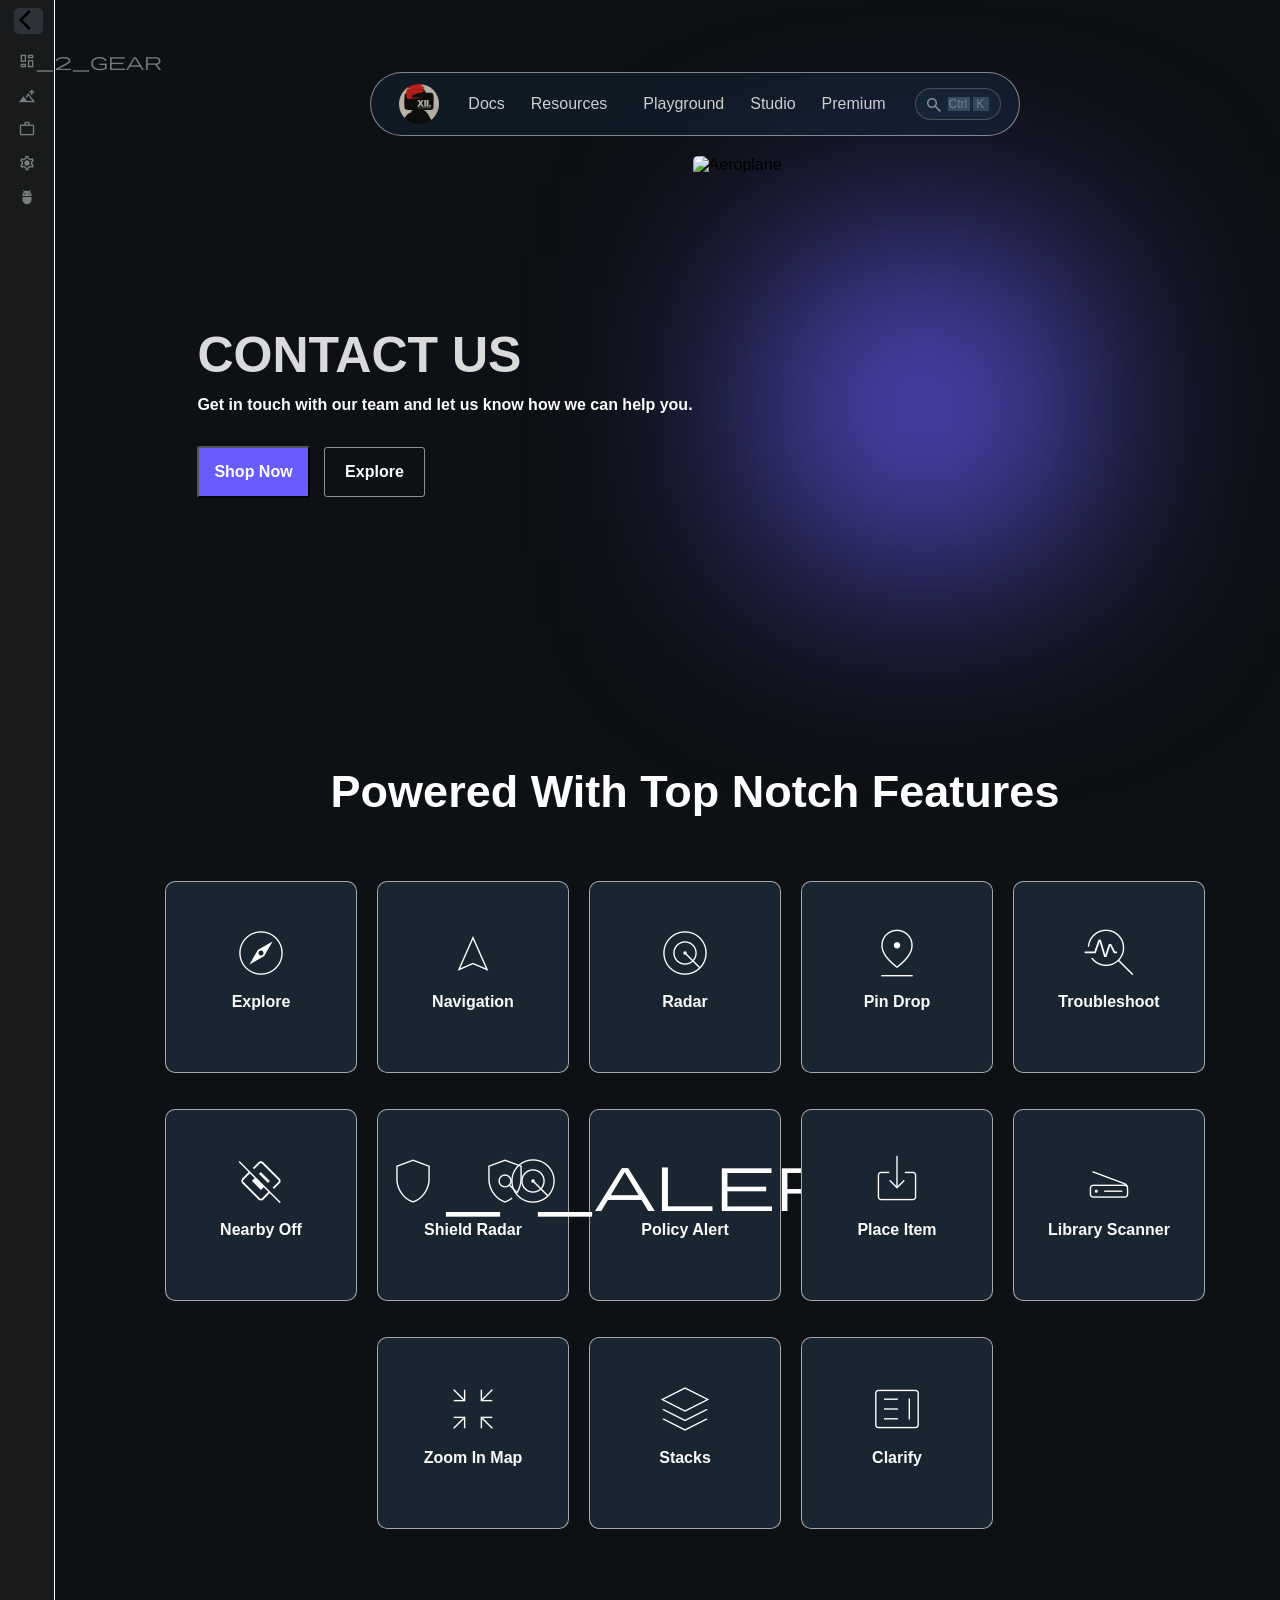
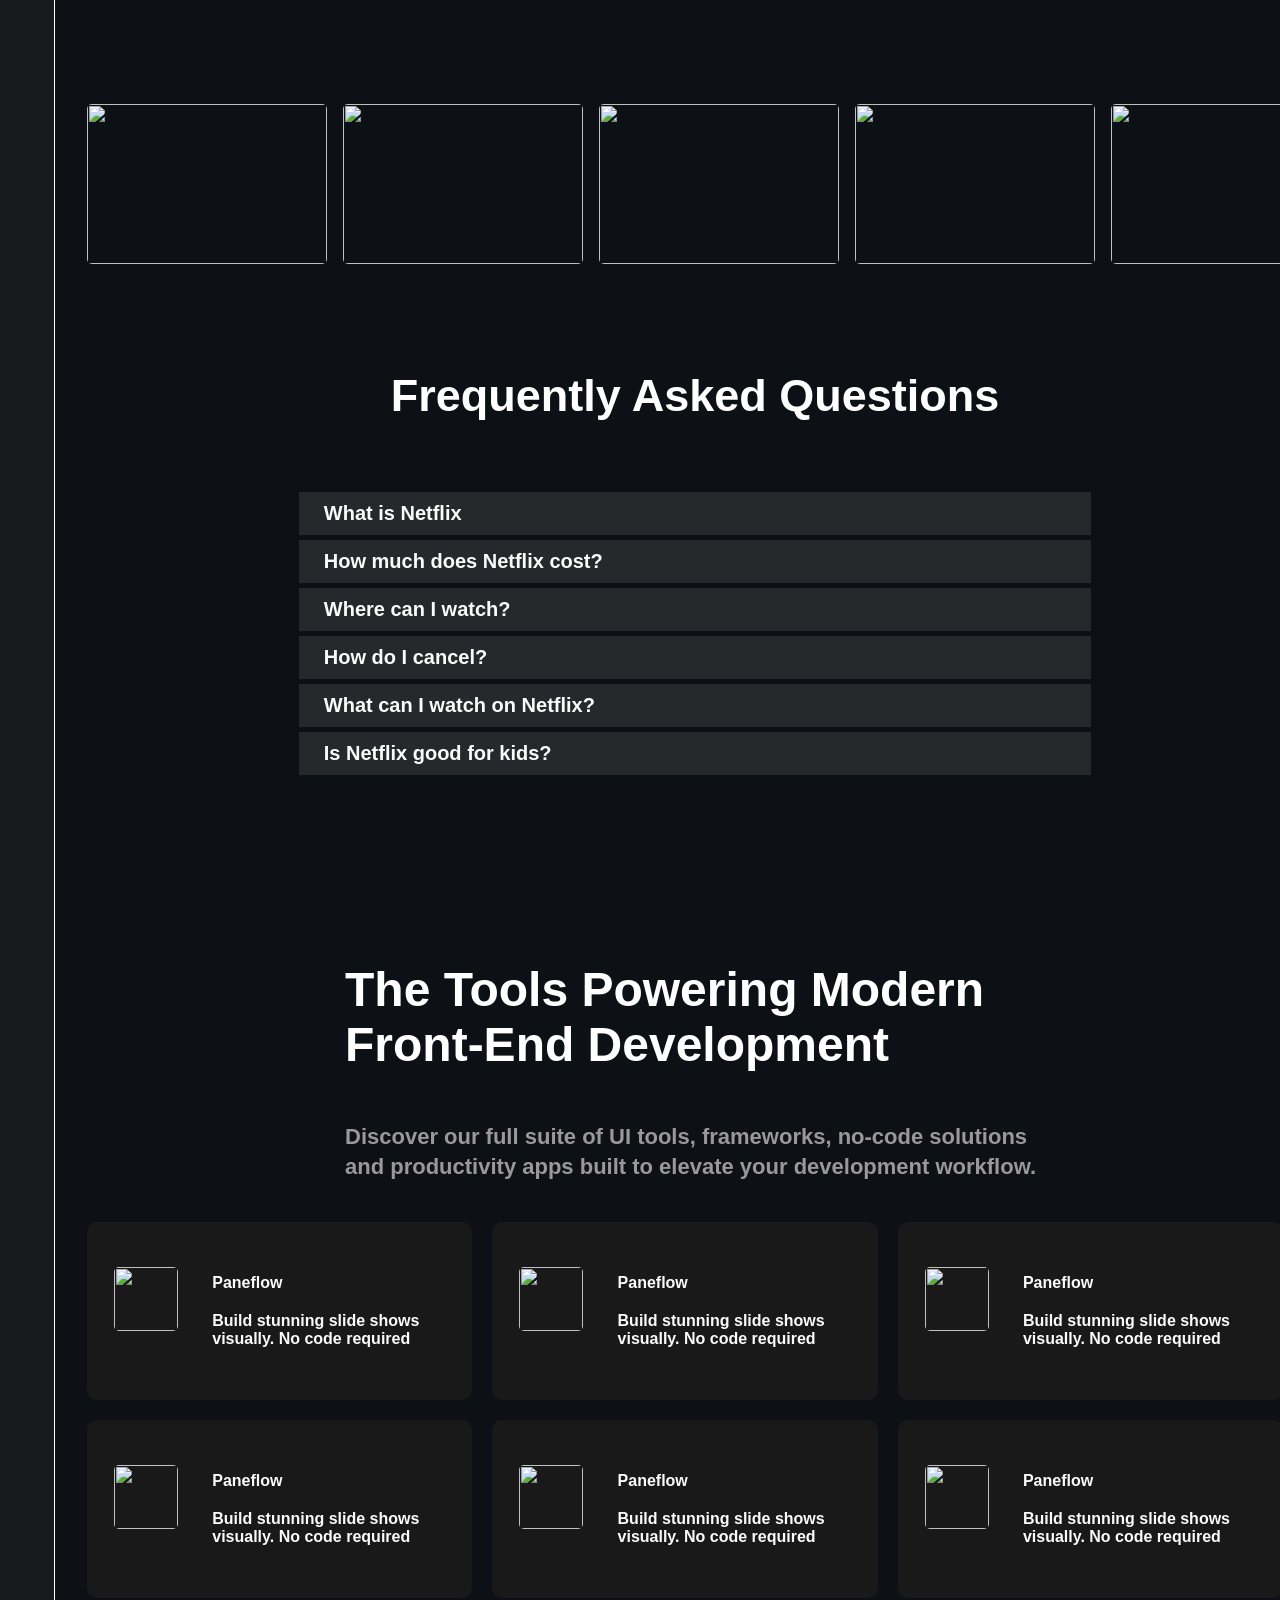
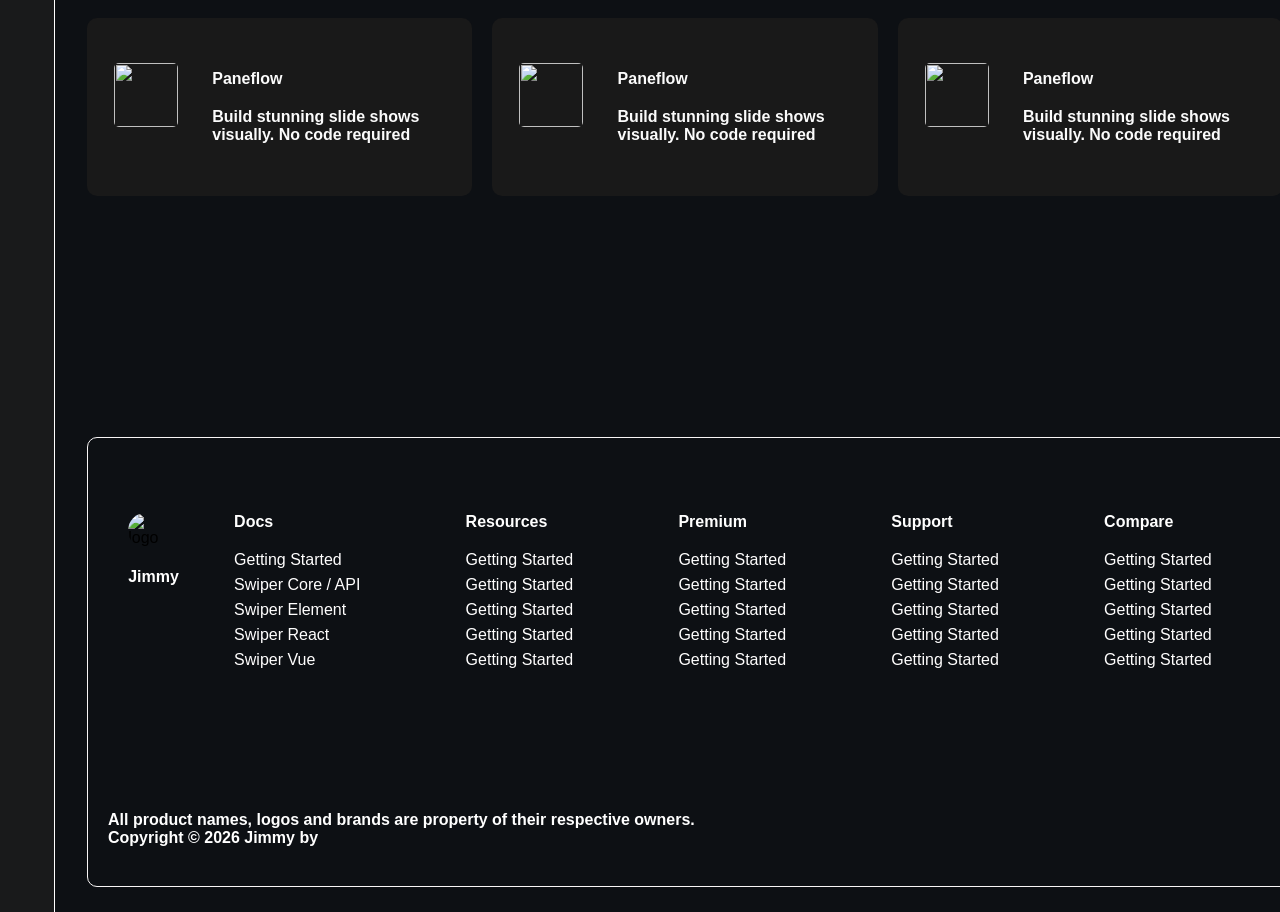
==== commit 05d0cfef: "Update contact.html" ====
--- a/Pages/contact.html
+++ b/Pages/contact.html
@@ -26,7 +26,7 @@
 <aside class="sidebar">
 
   <header>
-<span class="logo">DarkCom</span>
+<span class="logo1">DarkCom</span>
 
 <button class="navy">
 <span class="material-symbols-outlined">
@@ -101,7 +101,7 @@
 <nav class="navbar">
 
 <div class="logo" title="home">
-  <a href="#"> <img class="logos" src="../Assets/Images/channel1.webp" alt="logo"></a>
+  <a href="#"> <img class="logos" src="../Assets/Images/img/channel1.webp" alt="logo"></a>
  
 </div>
 
--- a/Assets/CSS/style.css
+++ b/Assets/CSS/style.css
@@ -1,4 +1,7 @@
 
+.app {
+  display: flex;
+}
 
 
 header {
@@ -8,8 +11,14 @@
   transition: all 0.3s ease;
 }
 
+.sidebar.open header {
+  justify-content: space-between;
+  padding-right: 10px;
+  margin-left: 40px;
+}
+
 .sidebar {
-  width: 250px;
+  width: 55px;
   background-color: #191a1b;
   border-right: 1px solid #fff;
   height: 100%;
@@ -23,14 +32,21 @@
 
 /* drag-to-open */
 
-.sidebar.collapsed {
-  width: 55px;
-}
-
-.sidebar.collapsed .sidelink .label {
-  display: none;
+.sidebar.open {
+  width: 250px;
+}
+.sidebar .sidelink .label {
+ display: none;
   /* opacity: 0; */
   pointer-events: none;
+}
+
+
+.sidebar.open .sidelink .label {
+
+  display:flex;
+  /* opacity: 0; */
+  pointer-events: non;
 }
 
 .sidelink .label {
@@ -43,39 +59,65 @@
   margin-top: 10px;
 }
 
-.sidebar.collapsed .logo {
+.sidebar.open .logo {
+  display: block;
+}
+
+
+.logo1{
+  color: white;
+
+}
+
+ .sidebar .logo1{
   opacity: 0;
 }
+
+.sidebar.open .logo1{
+  opacity: 1;
+}
+
+
+
 
 .navy {
   margin-top: 8px;
   background-color: #363e46b6;
   border: none;
-  padding-left: 10px;
+  padding-left: 5px;
+  padding-right: 0px;
   transition: transform 0.2s ease;
   border-radius: 5px;
-  margin-left: 140px;
+  margin-left: -2px;
   font-size: 10px;
 }
+
+.sidebar .navy{
+margin-left: -65px;
+
+}
+
+#navy-icon{
+font-size: 20px;
+padding: 1px;
+
+
+}
+
 .navy:hover {
   color: white;
-}
-
-.sidebar.collapsed .navy {
+  background-color: #050606;
+  margin-right: 2px;
+}
+
+.sidebar.open .navy {
   transform: rotate(180deg);
   margin-left: -70px;
 }
 
-.contyyy .main-content {
-  flex: 1;
-  padding: 20px;
-}
-
-.contyyy {
-  display: flex;
-}
-
-.sidelinks {
+
+
+.sidelinks{
   display: flex;
   flex-direction: column;
   align-items: flex-start;
@@ -86,11 +128,11 @@
   transition: all 0.3s ease;
 }
 
-.sidebar.collapsed .sidelinks {
+.sidebar.open .sidelink {
   margin-left: -5px;
 }
 .label {
-  margin-top: 20px;
+  margin-top: 0px;
   margin-left: 7px;
 }
 
@@ -103,21 +145,26 @@
   display: flex;
   align-items: center;
   justify-content: space-around;
+  
 }
 
 .sidelink a {
   padding: 8px 8px;
-  padding-right: 70px;
+  padding-right: px;
   list-style: none;
   text-decoration: none;
   color: #d5e2e27f;
   font-weight: 500;
   font-family: inter;
   transition: all 0.3s;
-}
-
-.sidebar.collapsed .sidelink a {
+  display: flex;
+  align-items: center;
+  justify-content: space-between;
+}
+
+.sidebar.open .sidelink a {
   padding: 10px;
+  padding-right: 110px;
 }
 
 .sidelink:hover a {
@@ -127,6 +174,21 @@
   margin-left: 3px;
 }
 
+
+.sidebar2{
+margin-top: 50px;
+margin-left: 10px;
+border: 1px solid #ffffff9a;
+margin-right: 15px;
+display: none;
+
+}
+
+.sidebar2.open{
+  display: block;
+}
+
+
 /* Navbar */
 
 .nav-conty {
@@ -136,6 +198,7 @@
   align-items: center;
   align-self: center;
   width: 100vw;
+  min-width:0;
 }
 
 .logos {
@@ -161,6 +224,9 @@
   margin-bottom: 0px;
   position: sticky;
   top: 15px;
+  min-width:0;
+  flex-wrap:wrap;
+ 
 }
 
 .navlinks {
@@ -270,22 +336,46 @@
   border-radius: 5px;
 }
 
+
+
 .s-head {
-  height: 50px;
-  width: 560px;
-  background-color: #fffffffc;
-  border-radius: 10px;
-  margin-top: 70px;
-  display: none;
-   position: absolute;
+     position:fixed;
+    inset:0;
+    background:rgba(36, 36, 36, 0.556);
+
+    display:flex;
+    justify-content:center;
+    align-items:flex-start;
+
+    padding-top:100px;
+
+    opacity:0;
+    visibility:hidden;
+
+    transition:.2s;
+
+    z-index:9999;
 }
 
 .s-head.active {
   display: flex;
   align-items: center;
   justify-content: center;
-  
-}
+
+
+     opacity:1;
+    visibility:visible;
+  
+}
+
+.search-modal{
+    width:min(650px,90%);
+    background:#fffcfc;
+    border-radius:12px;
+    padding:20px;
+    box-shadow:0 10px 30px rgba(0,0,0,.4);
+}
+
 
 input::placeholder {
   padding-left: 200px;
@@ -718,7 +808,7 @@
 /* Faq */
 
 .faq-conty {
-  height: 800px;
+  height: 600px;
   width: 100%;
   background-color: #0D1014;
   display: flex;
@@ -735,11 +825,11 @@
   font-size: 45px;
   color: #ffffff;
   margin-bottom: 70px;
-  margin-top: -250px;
+  margin-top: -80px;
 }
 
 .ques {
-  background-color: #26282B;
+  background-color:#26282B;
   padding: 10px 25px;
   font-size: 20px;
   display: flex;
@@ -749,11 +839,11 @@
 }
 
 .ques:hover {
-  background-color: #0D1014;
+  background-color:#0D1014;
 }
 
 .ans {
-  max-height: 0;
+  max-height:0;
   overflow: hidden;
   transition: max-height 0.3s ease-in-out;
 }
@@ -765,6 +855,12 @@
   border-top: 1px solid #03070b;
 }
 
+
+.faq.active .ans{
+  max-height: 300px;
+  
+}
+
 .faqy {
   color: #ffffff;
   font-weight: 900;
@@ -776,6 +872,15 @@
   align-items: center;
   justify-content: center;
   gap: 5px;
+}
+
+.faqy.active {
+  transform: rotate(45deg);
+
+}
+
+.faqy{
+  transition: all .5s;
 }
 
 /* Cards */
@@ -1054,6 +1159,40 @@
 
 
 
+
+
+@view-transition {
+  navigation: auto;
+}
+
+::view-transition-group(root){
+animation-duration: 3s;
+animation-timing-function: ease;
+
+}
+
+::view-transition-old(root){
+  animation-name: slide-out;
+}
+
+::view-transition-new(root) {
+  animation-name: slide-in;
+}
+
+@keyframes slide-out {
+to{
+  translate:-100vw;
+}
+ 
+}
+
+@keyframes slide-in {
+from{
+  translate:100vw;
+}
+ 
+}
+
 /*
 
 @keyframes slide {
--- a/Assets/CSS/variables.css
+++ b/Assets/CSS/variables.css
@@ -0,0 +1,73 @@
+/* variables.css */
+
+:root {
+  --primary-color: #2563eb;
+  --secondary-color: #64748b;
+  --danger-color: #ef4444;
+
+  --font-main: Arial, sans-serif;
+
+  --space-sm: 8px;
+  --space-md: 16px;
+  --space-lg: 32px;
+
+  --border-radius: 8px;
+
+
+/* for swiper project */
+  --base-clr: #11121a;
+  --line-clr: #42434a;
+  --color-bg-primary: #222533;
+  --hover-clr: #455872;
+  --text-clr: #e6e6ef;
+  --accent-clr: #5e63ff;
+  --color-hover-primary: #695cfe;
+  --secondary-text-clr: #b0b3c1;
+  --color-shadow: rgba(105, 103, 103, 0.5);
+
+/* Color system */
+/* combo site 1: font: sf pro display */
+--bg-primary1:#D9EFF7;
+--bg-primary2:#9BBBFC;
+--bg-primary3:#4741A6;
+--bg-primary4:#F9CE69;
+
+/* combo site 2: font:poppins */
+--bg-dfcom1:#EAF9E7;
+--bg-dfcom2:#C0E6BA;
+--bg-dfcom3:#4CA771;
+--bg-dfcom4:#013237;
+
+/* combo site 3: font:circular std */
+--bg-chance1:#F6E8DF;
+--bg-chance2:#FEAE96;
+--bg-chance3:#FE979C;
+--bg-chance4:#013237;
+
+/* combo site 1: font:Paytone One*/
+
+--bg-prize1:#FCDC73;
+--bg-prize1:#E76268;
+--bg-prize1:#193948;
+--bg-prize1:#4FADCO;
+
+/* combo site 1: font: Gill Sans*/
+--bg-manchy1:#252525;
+--bg-manchy2:#60CBFF;
+--bg-manchy3:#3664F4;
+--bg-manchy4:#E85353;
+
+
+/* combo site 1: font: Whyte*/
+--bg-dozzy1:#1A1A1A;
+--bg-dozzy2:#77ACB7;
+--bg-dozzy3:#F8B097;
+--bg-dozzy4:#3FC495;
+
+/* combo site 1: font:Sofia Pro */
+
+--bg-hunch1:#C2E7C9;
+--bg-huncho2:#F2AC20;
+--bg-huncho3:#4265D6;
+--bg-huncho4:#293855;
+}
